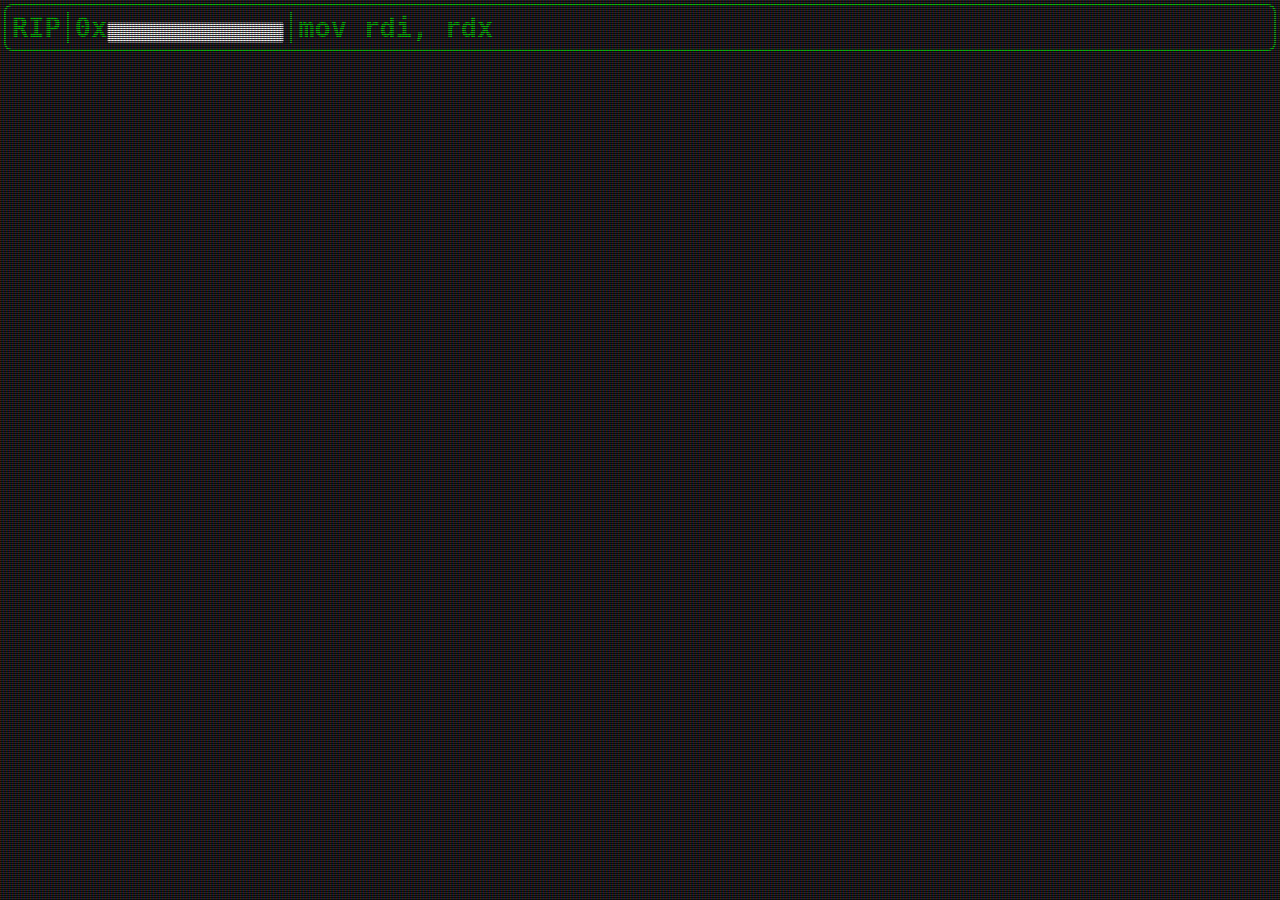
==== cpyou.html @ 8d0fb2e9 "Initial commit" ====
<!doctype html>
<html lang="en">
<head>
    <meta charset="UTF-8">
    <meta name="viewport" content="width=device-width, initial-scale=1">
    <title>cpyou</title>
    <link rel="stylesheet" href="style.css">
    <link rel="stylesheet" href="crt.css">
</head>
<body>
    <div class="flex-row box title">
        <span>RIP<span class="left-border">0x<input type="text" id="rip"></span></span><span class="left-border" id="instruction">mov rdi, rdx</span>
    </div>
</body>
</html>
---- style.css ----
:root {
    --green-fg: #00bf00;
    --dark-bg: #1c1b1b;
}

* {
    font-family: monospace;
    font-weight: bold;
}

.flex-row, .flex-col {
    display: flex;
}

.flex-row {
    flex-direction: row;
}

.flex-col {
    flex-direction: column;
}

.flex-grow {
    flex-grow: 1;
}

body {
    height: 100vh;
    margin: 0;
    display: flex;
    flex-direction: column;
    background-color: var(--dark-bg);
    color: var(--green-fg);
}

.box {
    font-size: 2.5vmin;
    padding: 6px;
    margin: 6px;
    outline: 2px solid var(--green-fg);
    border-radius: 6px;
    color: var(--green-fg);
    background-color: var(--dark-bg);
}

button {
    font-size: 2.5vmin;
    margin: 2px;
    padding: 2px;
    outline: 2px solid var(--green-fg);
    border-radius: 4px;
    color: var(--green-fg);
    background-color: var(--dark-bg);
}

.title {
    font-size: 3vmin;
}

.align-center {
    align-items: center;
}

.hover-invert:hover {
    background-color: var(--green-fg);
    color: var(--dark-bg);
}

.left-border {
    border-left: 2px solid var(--green-fg);
    padding-left: 6px;
    margin-left: 6px;
}
---- crt.css ----
@keyframes flicker {
    0% {
        opacity: 0.27861;
    }
    5% {
        opacity: 0.34769;
    }
    10% {
        opacity: 0.23604;
    }
    15% {
        opacity: 0.90626;
    }
    20% {
        opacity: 0.18128;
    }
    25% {
        opacity: 0.83891;
    }
    30% {
        opacity: 0.65583;
    }
    35% {
        opacity: 0.67807;
    }
    40% {
        opacity: 0.26559;
    }
    45% {
        opacity: 0.84693;
    }
    50% {
        opacity: 0.96019;
    }
    55% {
        opacity: 0.08594;
    }
    60% {
        opacity: 0.20313;
    }
    65% {
        opacity: 0.71988;
    }
    70% {
        opacity: 0.53455;
    }
    75% {
        opacity: 0.37288;
    }
    80% {
        opacity: 0.71428;
    }
    85% {
        opacity: 0.70419;
    }
    90% {
        opacity: 0.7003;
    }
    95% {
        opacity: 0.36108;
    }
    100% {
        opacity: 0.24387;
    }
}
@keyframes shadow {
    0% {
        text-shadow: 0.4389924193300864px 0 1px rgba(0,30,255,0.5), -0.4389924193300864px 0 1px rgba(255,0,80,0.3), 0 0 3px;
    }
    5% {
        text-shadow: 2.7928974010788217px 0 1px rgba(0,30,255,0.5), -2.7928974010788217px 0 1px rgba(255,0,80,0.3), 0 0 3px;
    }
    10% {
        text-shadow: 0.02956275843481219px 0 1px rgba(0,30,255,0.5), -0.02956275843481219px 0 1px rgba(255,0,80,0.3), 0 0 3px;
    }
    15% {
        text-shadow: 0.40218538552878136px 0 1px rgba(0,30,255,0.5), -0.40218538552878136px 0 1px rgba(255,0,80,0.3), 0 0 3px;
    }
    20% {
        text-shadow: 3.4794037899852017px 0 1px rgba(0,30,255,0.5), -3.4794037899852017px 0 1px rgba(255,0,80,0.3), 0 0 3px;
    }
    25% {
        text-shadow: 1.6125630401149584px 0 1px rgba(0,30,255,0.5), -1.6125630401149584px 0 1px rgba(255,0,80,0.3), 0 0 3px;
    }
    30% {
        text-shadow: 0.7015590085143956px 0 1px rgba(0,30,255,0.5), -0.7015590085143956px 0 1px rgba(255,0,80,0.3), 0 0 3px;
    }
    35% {
        text-shadow: 3.896914047650351px 0 1px rgba(0,30,255,0.5), -3.896914047650351px 0 1px rgba(255,0,80,0.3), 0 0 3px;
    }
    40% {
        text-shadow: 3.870905614848819px 0 1px rgba(0,30,255,0.5), -3.870905614848819px 0 1px rgba(255,0,80,0.3), 0 0 3px;
    }
    45% {
        text-shadow: 2.231056963361899px 0 1px rgba(0,30,255,0.5), -2.231056963361899px 0 1px rgba(255,0,80,0.3), 0 0 3px;
    }
    50% {
        text-shadow: 0.08084290417898504px 0 1px rgba(0,30,255,0.5), -0.08084290417898504px 0 1px rgba(255,0,80,0.3), 0 0 3px;
    }
    55% {
        text-shadow: 2.3758461067427543px 0 1px rgba(0,30,255,0.5), -2.3758461067427543px 0 1px rgba(255,0,80,0.3), 0 0 3px;
    }
    60% {
        text-shadow: 2.202193051050636px 0 1px rgba(0,30,255,0.5), -2.202193051050636px 0 1px rgba(255,0,80,0.3), 0 0 3px;
    }
    65% {
        text-shadow: 2.8638780614874975px 0 1px rgba(0,30,255,0.5), -2.8638780614874975px 0 1px rgba(255,0,80,0.3), 0 0 3px;
    }
    70% {
        text-shadow: 0.48874025155497314px 0 1px rgba(0,30,255,0.5), -0.48874025155497314px 0 1px rgba(255,0,80,0.3), 0 0 3px;
    }
    75% {
        text-shadow: 1.8948491305757957px 0 1px rgba(0,30,255,0.5), -1.8948491305757957px 0 1px rgba(255,0,80,0.3), 0 0 3px;
    }
    80% {
        text-shadow: 0.0833037308038857px 0 1px rgba(0,30,255,0.5), -0.0833037308038857px 0 1px rgba(255,0,80,0.3), 0 0 3px;
    }
    85% {
        text-shadow: 0.09769827255241735px 0 1px rgba(0,30,255,0.5), -0.09769827255241735px 0 1px rgba(255,0,80,0.3), 0 0 3px;
    }
    90% {
        text-shadow: 3.443339761481782px 0 1px rgba(0,30,255,0.5), -3.443339761481782px 0 1px rgba(255,0,80,0.3), 0 0 3px;
    }
    95% {
        text-shadow: 2.1841838852799786px 0 1px rgba(0,30,255,0.5), -2.1841838852799786px 0 1px rgba(255,0,80,0.3), 0 0 3px;
    }
    100% {
        text-shadow: 2.6208764473832513px 0 1px rgba(0,30,255,0.5), -2.6208764473832513px 0 1px rgba(255,0,80,0.3), 0 0 3px;
    }
}
*::after {
    content: " ";
    display: block;
    position: absolute;
    top: 0;
    left: 0;
    bottom: 0;
    right: 0;
    background: rgba(18, 16, 16, 0.1);
    opacity: 0;
    z-index: 2;
    pointer-events: none;
    animation: flicker 0.15s infinite;
}
*::before {
    content: " ";
    display: block;
    position: absolute;
    top: 0;
    left: 0;
    bottom: 0;
    right: 0;
    background: linear-gradient(rgba(18, 16, 16, 0) 50%, rgba(0, 0, 0, 0.25) 50%), linear-gradient(90deg, rgba(255, 0, 0, 0.06), rgba(0, 255, 0, 0.02), rgba(0, 0, 255, 0.06));
    z-index: 2;
    background-size: 100% 2px, 3px 100%;
    pointer-events: none;
}
* {
    animation: shadow 1.6s infinite;
}
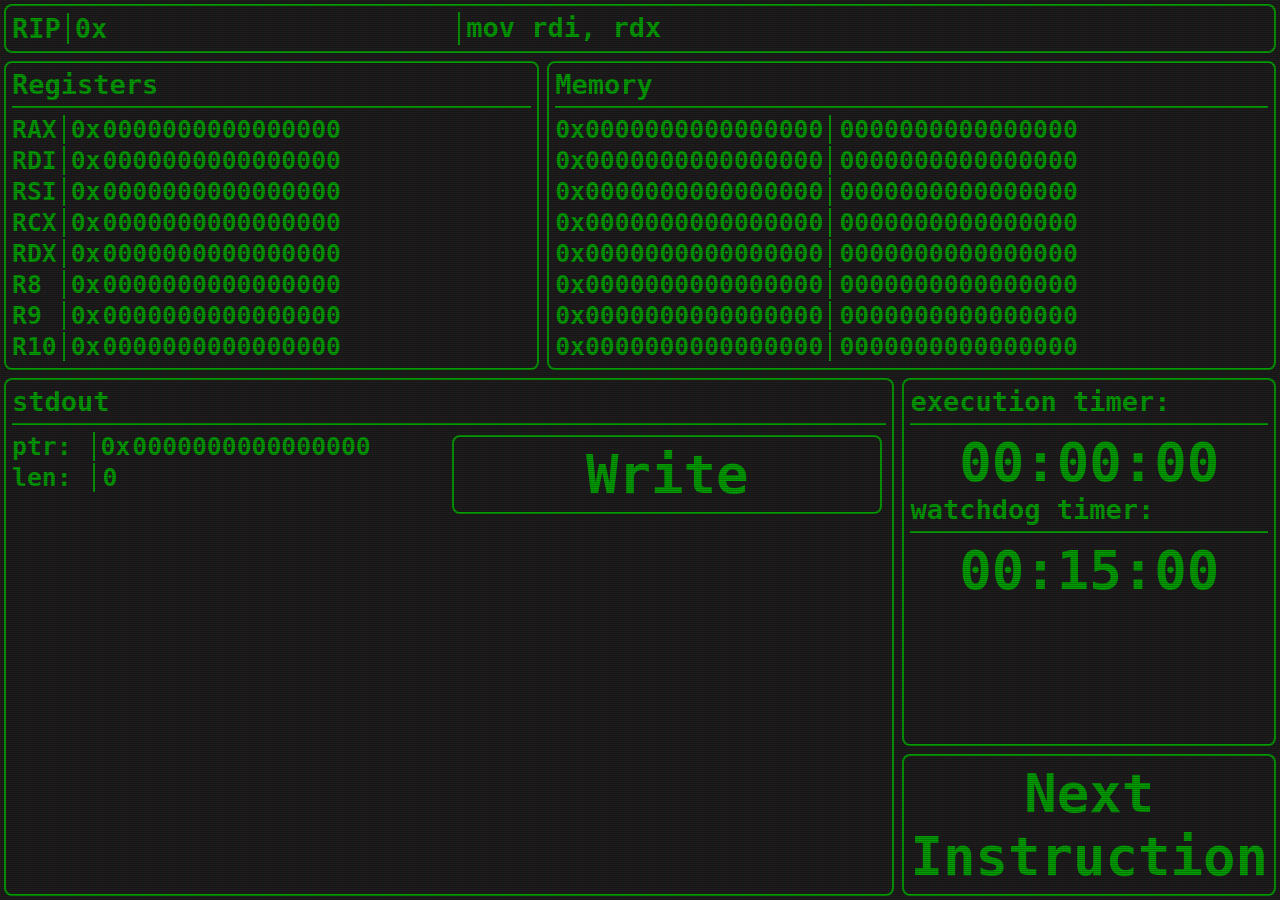
==== commit de6caee5: "nows a good time to commit" ====
--- a/cpyou.html
+++ b/cpyou.html
@@ -9,7 +9,118 @@
 </head>
 <body>
     <div class="flex-row box title">
-        <span>RIP<span class="left-border">0x<input type="text" id="rip"></span></span><span class="left-border" id="instruction">mov rdi, rdx</span>
+        <span>RIP<span class="left-border">0x<input type="text" id="rip" maxlength="16"></span></span><span class="left-border" id="instruction">mov rdi, rdx</span>
     </div>
+    <div class="flex-row">
+        <div class="box flex-grow flex-col">
+            <div class="title bottom-border">Registers</div>
+            <span>RAX<span class="left-border">0x<input type="text" id="rax" class="register-input" maxlength="16"></span></span>
+            <span>RDI<span class="left-border">0x<input type="text" id="rdi" class="register-input" maxlength="16"></span></span>
+            <span>RSI<span class="left-border">0x<input type="text" id="rsi" class="register-input" maxlength="16"></span></span>
+            <span>RCX<span class="left-border">0x<input type="text" id="rcx" class="register-input" maxlength="16"></span></span>
+            <span>RDX<span class="left-border">0x<input type="text" id="rdx" class="register-input" maxlength="16"></span></span>
+            <span>R8 <span class="left-border">0x<input type="text" id="r8" class="register-input" maxlength="16"></span></span>
+            <span>R9 <span class="left-border">0x<input type="text" id="r9" class="register-input" maxlength="16"></span></span>
+            <span>R10<span class="left-border">0x<input type="text" id="r10" class="register-input" maxlength="16"></span></span>
+        </div>
+        <div class="box flex-grow flex-col">
+            <div class="title bottom-border">Memory</div>
+            <span>0x<span id="pointer1">0000000000000000</span><span class="left-border"><input type="text" id="memory1" class="register-input" maxlength="16"></span></span>
+            <span>0x<span id="pointer2">0000000000000000</span><span class="left-border"><input type="text" id="memory2" class="register-input" maxlength="16"></span></span>
+            <span>0x<span id="pointer3">0000000000000000</span><span class="left-border"><input type="text" id="memory3" class="register-input" maxlength="16"></span></span>
+            <span>0x<span id="pointer4">0000000000000000</span><span class="left-border"><input type="text" id="memory4" class="register-input" maxlength="16"></span></span>
+            <span>0x<span id="pointer5">0000000000000000</span><span class="left-border"><input type="text" id="memory5" class="register-input" maxlength="16"></span></span>
+            <span>0x<span id="pointer6">0000000000000000</span><span class="left-border"><input type="text" id="memory6" class="register-input" maxlength="16"></span></span>
+            <span>0x<span id="pointer7">0000000000000000</span><span class="left-border"><input type="text" id="memory7" class="register-input" maxlength="16"></span></span>
+            <span>0x<span id="pointer8">0000000000000000</span><span class="left-border"><input type="text" id="memory8" class="register-input" maxlength="16"></span></span>
+        </div>
+    </div>
+    <div class="flex-row flex-grow">
+        <div class="box flex-grow flex-col">
+            <div class="title bottom-border">stdout</div>
+            <div class="flex-row">
+                <div class="flex-col">
+                    <span>ptr: <span class="left-border">0x<input type="text" id="stdout-pointer" class="register-input" maxlength="16"></span></span>
+                    <span>len: <span class="left-border"><input type="number" id="stdout-length" min="0" value="0"></span></span>
+                </div>
+                <div class="box timer flex-grow hover-invert">
+                    Write
+                </div>
+            </div>
+            <div id="stdout">
+            </div>
+        </div>
+        <div class="flex-col">
+            <div class="box flex-col flex-grow">
+                <div>
+                    <div class="title bottom-border">execution timer:</div>
+                    <div class="timer" id="execution">00:00:00</div>
+                </div>
+                <div>
+                    <div class="title bottom-border">watchdog timer:</div>
+                    <div class="timer" id="watchdog">00:15:00</div>
+                </div>
+
+            </div>
+            <div class="box hover-invert">
+                <div class="timer">Next<br>Instruction</div>
+            </div>
+        </div>
+    </div>
+    <script>
+        function $(selector){
+            return document.querySelector(selector)
+        }
+
+        function register_input(event) {
+            if(event.key === "Backspace"){
+                let position = this.selectionStart;
+                if(position >= 0){
+                    this.value = this.value.substring(0, position) + "0" + this.value.substring(position);
+                    this.setSelectionRange(position, position);
+                }
+            }else if(event.key.length === 1 && !event.ctrlKey && !event.metaKey){
+                event.preventDefault();
+                event.key = event.key.toLowerCase()
+                if("0123456789abcdef".indexOf(event.key) === -1){
+                    return
+                }
+                let start = this.selectionStart;
+                let value = this.value;
+                if(start < this.maxLength){
+                    this.value = value.substring(0, start) + event.key + value.substring(start + 1);
+                    this.setSelectionRange(start + 1, start + 1);
+                }
+            }
+        }
+
+        for(let input of document.querySelectorAll(".register-input")){
+            input.value = "0000000000000000"
+            input.addEventListener("keydown", register_input)
+        }
+
+        // start of actual fucking game code
+
+        const program = [
+            "msg: 'hi', 0x0a",
+            "mov rax, 1",
+            "mov rdi, 1",
+            "mov rsi, msg",
+            "mov rdx, 3",
+            "syscall",
+            "mov rax, 60",
+            "mov rdi, 0",
+            "syscall"
+        ]
+
+        const memory_pointer_offset = (Math.random() * 2048) + 2048
+        const instruction_pointer_offset = (Math.random() * 2048) + 4096
+
+        function init_memory(){
+            for(let i = 1; i < 8; i++){
+                $(`#pointer${i}`)
+            }
+        }
+    </script>
 </body>
 </html>
--- a/style.css
+++ b/style.css
@@ -1,11 +1,12 @@
 :root {
-    --green-fg: #00bf00;
+    --green-fg: #00a100;
     --dark-bg: #1c1b1b;
 }
 
 * {
     font-family: monospace;
     font-weight: bold;
+    caret: var(--green-fg) block;
 }
 
 .flex-row, .flex-col {
@@ -24,6 +25,10 @@
     flex-grow: 1;
 }
 
+.flex {
+    flex: 1;
+}
+
 body {
     height: 100vh;
     margin: 0;
@@ -34,7 +39,7 @@
 }
 
 .box {
-    font-size: 2.5vmin;
+    font-size: 2.75vmin;
     padding: 6px;
     margin: 6px;
     outline: 2px solid var(--green-fg);
@@ -61,7 +66,8 @@
     align-items: center;
 }
 
-.hover-invert:hover {
+.hover-invert:hover, .hover-invert:hover * {
+    cursor: pointer;
     background-color: var(--green-fg);
     color: var(--dark-bg);
 }
@@ -71,3 +77,21 @@
     padding-left: 6px;
     margin-left: 6px;
 }
+
+.bottom-border {
+    border-bottom: 2px solid var(--green-fg);
+    padding-bottom: 6px;
+    margin-bottom: 6px;
+}
+
+input {
+    border: none;
+    font-size: inherit;
+    color: inherit;
+    background-color: inherit;
+}
+
+.timer {
+    text-align: center;
+    font-size: 6vmin;
+}
--- a/crt.css
+++ b/crt.css
@@ -3,7 +3,7 @@
         opacity: 0.27861;
     }
     5% {
-        opacity: 0.34769;
+        opacity: 0.94769;
     }
     10% {
         opacity: 0.23604;
@@ -128,7 +128,7 @@
         text-shadow: 2.6208764473832513px 0 1px rgba(0,30,255,0.5), -2.6208764473832513px 0 1px rgba(255,0,80,0.3), 0 0 3px;
     }
 }
-*::after {
+body::after {
     content: " ";
     display: block;
     position: absolute;
@@ -142,7 +142,7 @@
     pointer-events: none;
     animation: flicker 0.15s infinite;
 }
-*::before {
+body::before {
     content: " ";
     display: block;
     position: absolute;
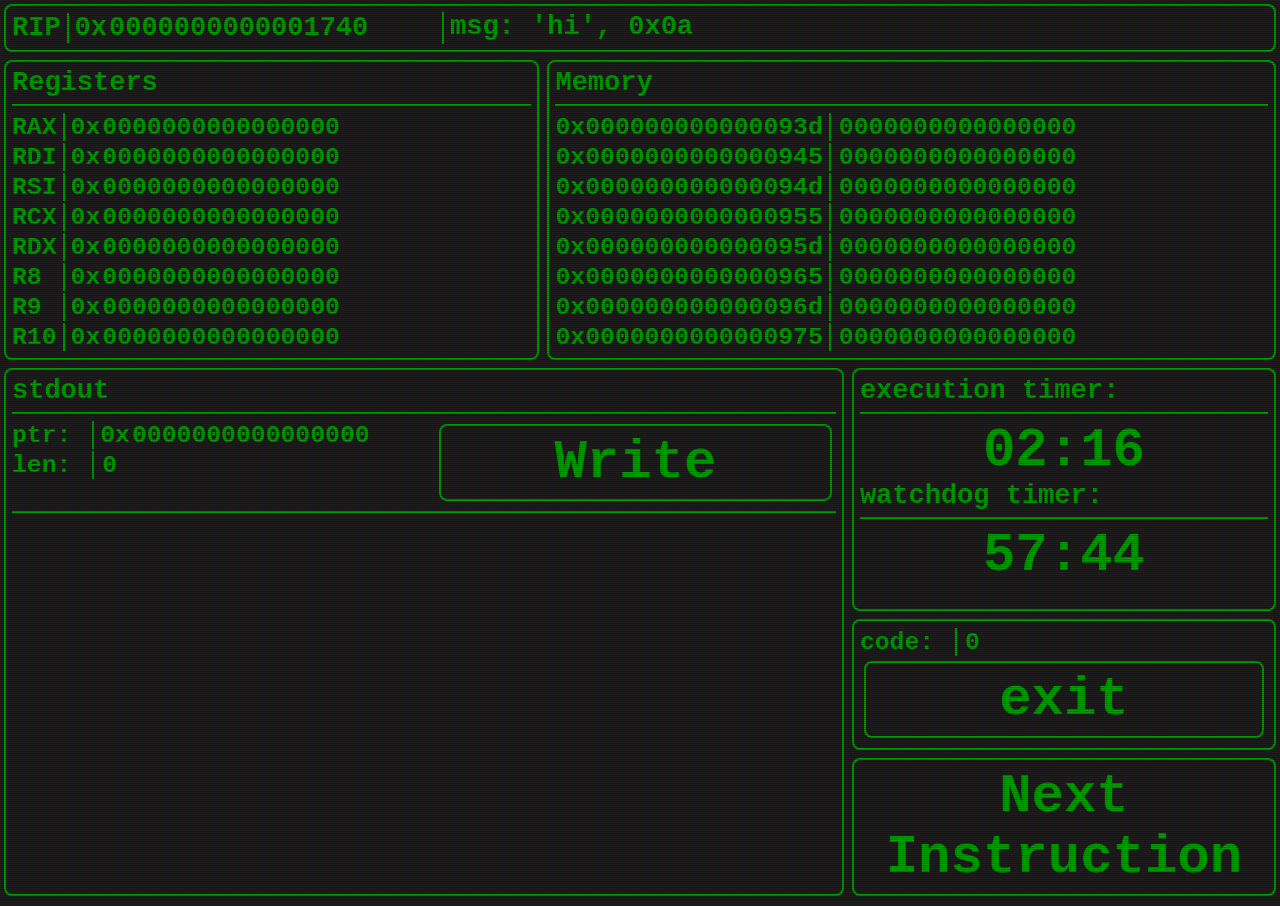
==== commit 42c37d05: "latest" ====
--- a/cpyou.html
+++ b/cpyou.html
@@ -9,7 +9,7 @@
 </head>
 <body>
     <div class="flex-row box title">
-        <span>RIP<span class="left-border">0x<input type="text" id="rip" maxlength="16"></span></span><span class="left-border" id="instruction">mov rdi, rdx</span>
+        <span>RIP<span class="left-border">0x<input type="text" id="rip" maxlength="16"></span></span><span class="left-border" id="instruction"></span>
     </div>
     <div class="flex-row">
         <div class="box flex-grow flex-col">
@@ -25,6 +25,7 @@
         </div>
         <div class="box flex-grow flex-col">
             <div class="title bottom-border">Memory</div>
+            <span>0x<span id="pointer0">0000000000000000</span><span class="left-border"><input type="text" id="memory0" class="register-input" maxlength="16"></span></span>
             <span>0x<span id="pointer1">0000000000000000</span><span class="left-border"><input type="text" id="memory1" class="register-input" maxlength="16"></span></span>
             <span>0x<span id="pointer2">0000000000000000</span><span class="left-border"><input type="text" id="memory2" class="register-input" maxlength="16"></span></span>
             <span>0x<span id="pointer3">0000000000000000</span><span class="left-border"><input type="text" id="memory3" class="register-input" maxlength="16"></span></span>
@@ -32,18 +33,17 @@
             <span>0x<span id="pointer5">0000000000000000</span><span class="left-border"><input type="text" id="memory5" class="register-input" maxlength="16"></span></span>
             <span>0x<span id="pointer6">0000000000000000</span><span class="left-border"><input type="text" id="memory6" class="register-input" maxlength="16"></span></span>
             <span>0x<span id="pointer7">0000000000000000</span><span class="left-border"><input type="text" id="memory7" class="register-input" maxlength="16"></span></span>
-            <span>0x<span id="pointer8">0000000000000000</span><span class="left-border"><input type="text" id="memory8" class="register-input" maxlength="16"></span></span>
         </div>
     </div>
     <div class="flex-row flex-grow">
         <div class="box flex-grow flex-col">
             <div class="title bottom-border">stdout</div>
-            <div class="flex-row">
+            <div class="flex-row bottom-border">
                 <div class="flex-col">
                     <span>ptr: <span class="left-border">0x<input type="text" id="stdout-pointer" class="register-input" maxlength="16"></span></span>
                     <span>len: <span class="left-border"><input type="number" id="stdout-length" min="0" value="0"></span></span>
                 </div>
-                <div class="box timer flex-grow hover-invert">
+                <div class="box timer flex-grow hover-invert" onclick="stdout_write()">
                     Write
                 </div>
             </div>
@@ -62,7 +62,11 @@
                 </div>
 
             </div>
-            <div class="box hover-invert">
+            <div class="box">
+                <span>code: <span class="left-border"><input type="number" id="code" min="0" value="0"></span></span>
+                <div class="box timer hover-invert">exit</div>
+            </div>
+            <div class="box hover-invert" onclick="next_instruction()">
                 <div class="timer">Next<br>Instruction</div>
             </div>
         </div>
@@ -113,13 +117,69 @@
             "syscall"
         ]
 
-        const memory_pointer_offset = (Math.random() * 2048) + 2048
-        const instruction_pointer_offset = (Math.random() * 2048) + 4096
+        const MEMORY_POINTER_OFFSET = Math.floor(Math.random() * 2048) + 2048
+        const INSTRUCTION_POINTER_OFFSET = Math.floor(Math.random() * 2048) + 4096
+        let instruction_pointer = 0
+        let execution_time_secs = 0
+        let execution_time_fractional_secs = 0
+        const WATCHDOG_TIME = 60
+        let watchdog_time_secs = WATCHDOG_TIME
+        let watchdog_time_fractional_secs = 0
+        let timer_interval
+        let stdout_log = ""
 
-        function init_memory(){
-            for(let i = 1; i < 8; i++){
-                $(`#pointer${i}`)
+        for(let i = 0; i <= 7; i++){
+            $(`#pointer${i}`).innerText = (MEMORY_POINTER_OFFSET+(i*8)).toString(16).padStart(16, "0");
+        }
+
+        $("#instruction").innerText = program[instruction_pointer]
+        $("#rip").value = (INSTRUCTION_POINTER_OFFSET+instruction_pointer).toString(16).padStart(16, "0")
+
+        function update_timers(){
+            if(execution_time_fractional_secs < 59){
+                execution_time_fractional_secs += 1
+            }else{
+                execution_time_fractional_secs = 0
+                execution_time_secs += 1
             }
+            $("#execution").innerText = `${execution_time_secs.toString().padStart(2, "0")}:${execution_time_fractional_secs.toString().padStart(2, "0")}`
+            if(watchdog_time_fractional_secs > 0){
+                watchdog_time_fractional_secs -= 1
+            }else{
+                watchdog_time_fractional_secs = 59
+                watchdog_time_secs -= 1
+            }
+            $("#watchdog").innerText = `${watchdog_time_secs.toString().padStart(2, "0")}:${watchdog_time_fractional_secs.toString().padStart(2, "0")}`
+        }
+
+        function main(){
+            timer_interval = setInterval(update_timers, 10)
+        }
+
+        main()
+
+        function next_instruction(){
+            instruction_pointer += 1
+            if(instruction_pointer === program.length){
+                alert("SIGSEGV 139")
+                return
+            }
+            $("#instruction").innerText = program[instruction_pointer]
+        }
+
+        function stdout_write(){
+            console.log("here")
+            let write_length = $("#stdout-length").value
+            let write_memory = parseInt($("#stdout-pointer").value, 16) - MEMORY_POINTER_OFFSET
+            if(write_memory < 0 || (write_memory+parseInt(write_length)) > 64){
+                alert("segfault")
+                return
+            }
+            let all_memory = ""
+            for(let i=0; i<=7; i++){
+                all_memory += $(`#memory${i}`).value
+            }
+            console.log(all_memory)
         }
     </script>
 </body>
--- a/style.css
+++ b/style.css
@@ -4,6 +4,7 @@
 }
 
 * {
+    user-select: none;
     font-family: monospace;
     font-weight: bold;
     caret: var(--green-fg) block;
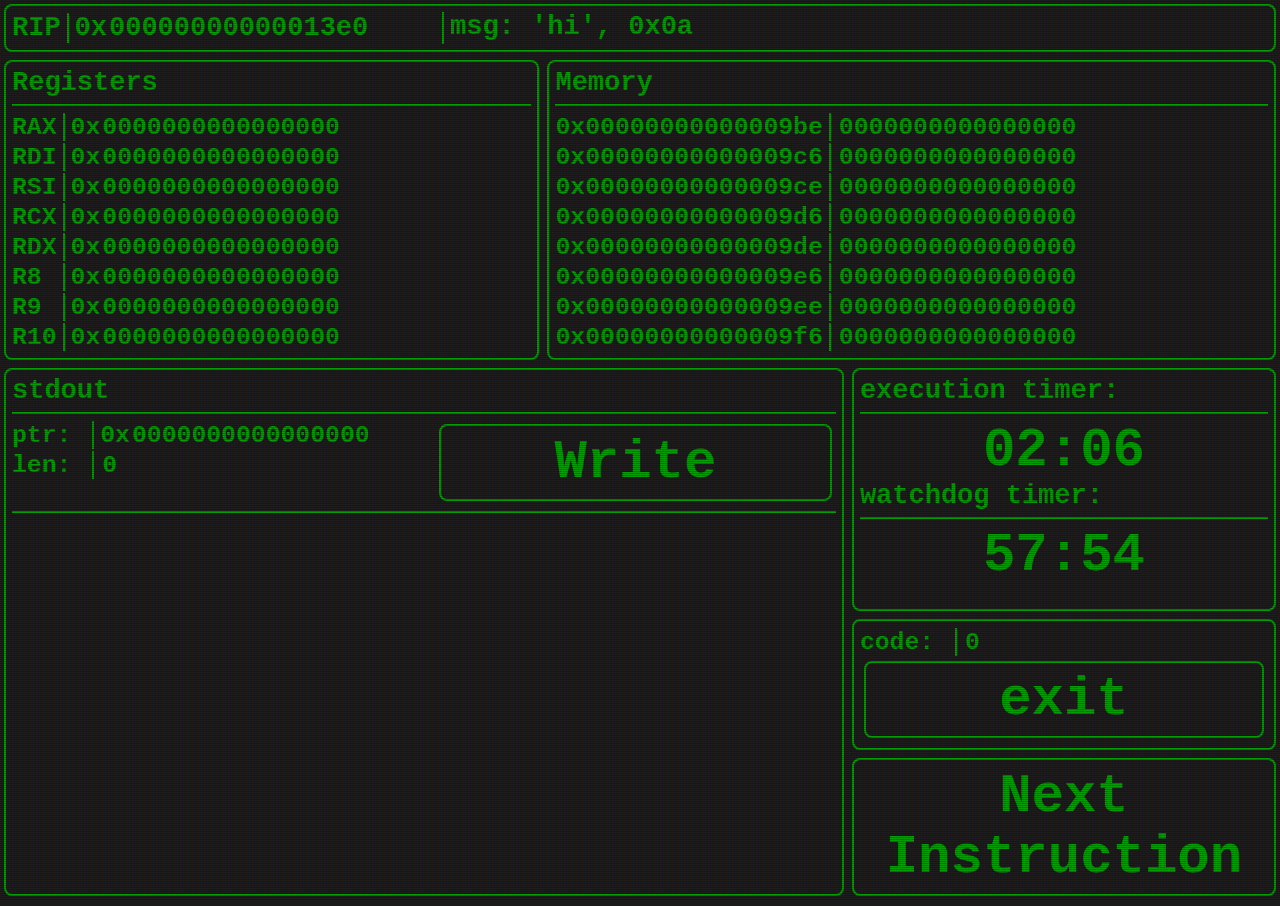
==== commit 5d9f1c17: "works" ====
--- a/cpyou.html
+++ b/cpyou.html
@@ -8,6 +8,10 @@
     <link rel="stylesheet" href="crt.css">
 </head>
 <body>
+    <div id="end-screen" class="box">
+        <div class="timer">Process exited with code <span id="exit-code"></span></div>
+        <div id="exit-message" style="text-align: center"></div>
+    </div>
     <div class="flex-row box title">
         <span>RIP<span class="left-border">0x<input type="text" id="rip" maxlength="16"></span></span><span class="left-border" id="instruction"></span>
     </div>
@@ -64,7 +68,7 @@
             </div>
             <div class="box">
                 <span>code: <span class="left-border"><input type="number" id="code" min="0" value="0"></span></span>
-                <div class="box timer hover-invert">exit</div>
+                <div class="box timer hover-invert" onclick="exit($('#code').value)">exit</div>
             </div>
             <div class="box hover-invert" onclick="next_instruction()">
                 <div class="timer">Next<br>Instruction</div>
@@ -117,6 +121,8 @@
             "syscall"
         ]
 
+        const expected_output = "hi\n"
+
         const MEMORY_POINTER_OFFSET = Math.floor(Math.random() * 2048) + 2048
         const INSTRUCTION_POINTER_OFFSET = Math.floor(Math.random() * 2048) + 4096
         let instruction_pointer = 0
@@ -149,6 +155,9 @@
                 watchdog_time_fractional_secs = 59
                 watchdog_time_secs -= 1
             }
+            if(watchdog_time_fractional_secs <= 0 && watchdog_time_secs <= 0){
+                exit(137)
+            }
             $("#watchdog").innerText = `${watchdog_time_secs.toString().padStart(2, "0")}:${watchdog_time_fractional_secs.toString().padStart(2, "0")}`
         }
 
@@ -161,25 +170,50 @@
         function next_instruction(){
             instruction_pointer += 1
             if(instruction_pointer === program.length){
-                alert("SIGSEGV 139")
+                exit(139)
                 return
             }
             $("#instruction").innerText = program[instruction_pointer]
+            watchdog_time_secs = WATCHDOG_TIME
+            watchdog_time_fractional_secs = 59
         }
 
         function stdout_write(){
-            console.log("here")
             let write_length = $("#stdout-length").value
             let write_memory = parseInt($("#stdout-pointer").value, 16) - MEMORY_POINTER_OFFSET
             if(write_memory < 0 || (write_memory+parseInt(write_length)) > 64){
-                alert("segfault")
+                exit(139)
                 return
             }
             let all_memory = ""
             for(let i=0; i<=7; i++){
                 all_memory += $(`#memory${i}`).value
             }
-            console.log(all_memory)
+            stdout_log +=  all_memory.substring(write_memory*2, (write_memory+write_length)*2).match(/.{1,2}/g).map(byte => String.fromCharCode(parseInt(byte, 16))).join("")
+            $("#stdout").innerText = stdout_log
+        }
+
+        function exit(code){
+            clearInterval(timer_interval)
+            let end_screen = $("#end-screen")
+            let exit_message = $("#exit-message")
+            $("#exit-code").innerText = code
+            console.log(code)
+            if(code == 0){
+                if(stdout_log === expected_output){
+                    exit_message.innerText = `${$("#execution").innerText}, you're pushing Pentium!`
+                }else{
+                    end_screen.classList.add("red")
+                    exit_message.innerText = "Some poor developer is going to lose sleep over why tf that was the output."
+                }
+            }else if(code == 137){
+                end_screen.classList.add("red")
+                exit_message.innerText = "Watchdog Overrun"
+            }else{
+                end_screen.classList.add("red")
+                exit_message.innerText = "SIGSEGV"
+            }
+            end_screen.style.display = "block"
         }
     </script>
 </body>
--- a/style.css
+++ b/style.css
@@ -96,3 +96,22 @@
     text-align: center;
     font-size: 6vmin;
 }
+
+#end-screen {
+    display: none;
+    position: fixed;
+    top: 25%;
+    left: 25%;
+    width: 50%;
+    height: 50%;
+}
+
+.red {
+    border-color: #ff0000;
+    color: #ff0000;
+}
+.yellow {
+    border-color: #ffb600;
+    color: #ffb600;
+}
+
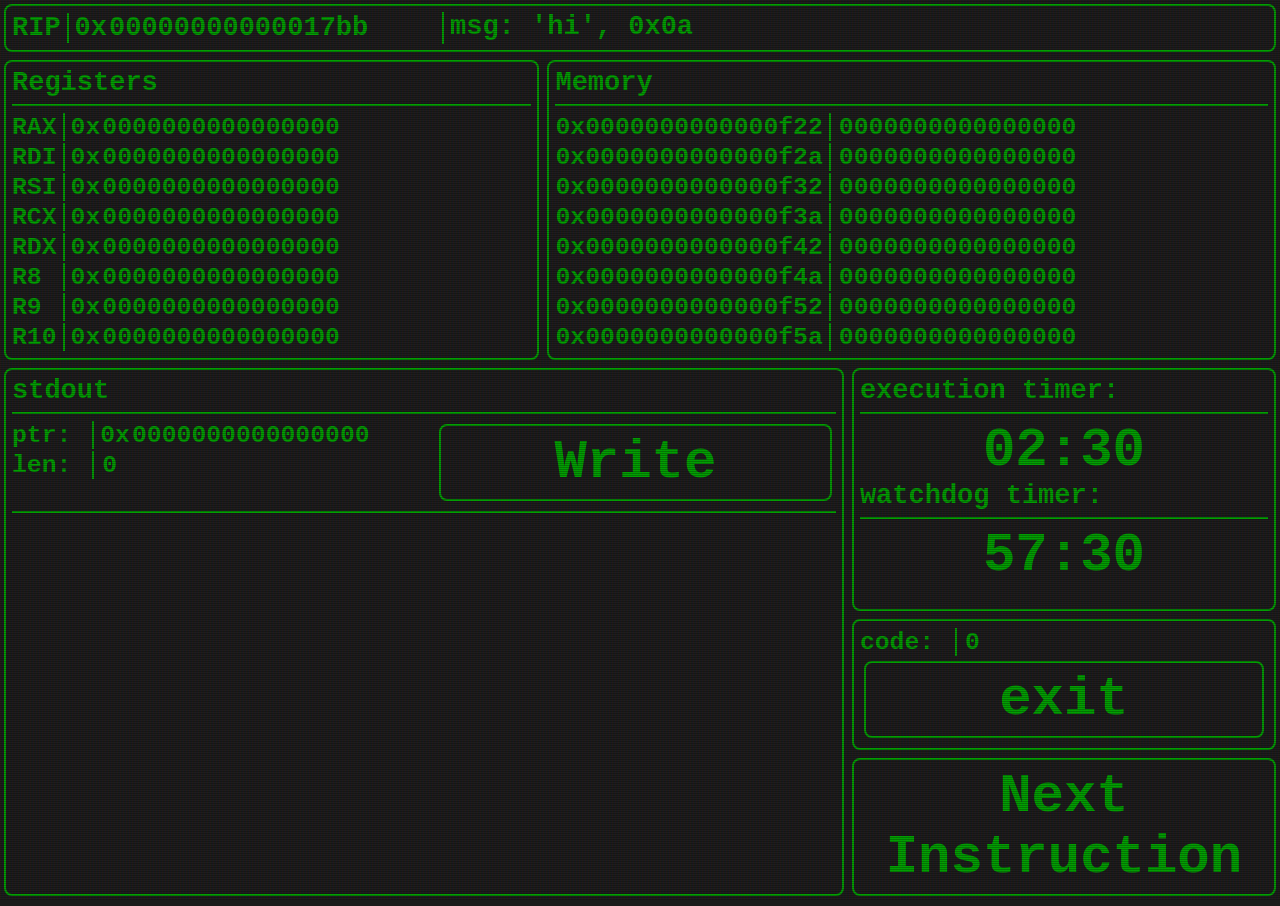
==== commit ea4a198d: "minor fix" ====
--- a/cpyou.html
+++ b/cpyou.html
@@ -175,7 +175,7 @@
             }
             $("#instruction").innerText = program[instruction_pointer]
             watchdog_time_secs = WATCHDOG_TIME
-            watchdog_time_fractional_secs = 59
+            watchdog_time_fractional_secs = 0
         }
 
         function stdout_write(){
--- a/style.css
+++ b/style.css
@@ -106,12 +106,8 @@
     height: 50%;
 }
 
-.red {
+.red * {
     border-color: #ff0000;
     color: #ff0000;
 }
-.yellow {
-    border-color: #ffb600;
-    color: #ffb600;
-}
 
